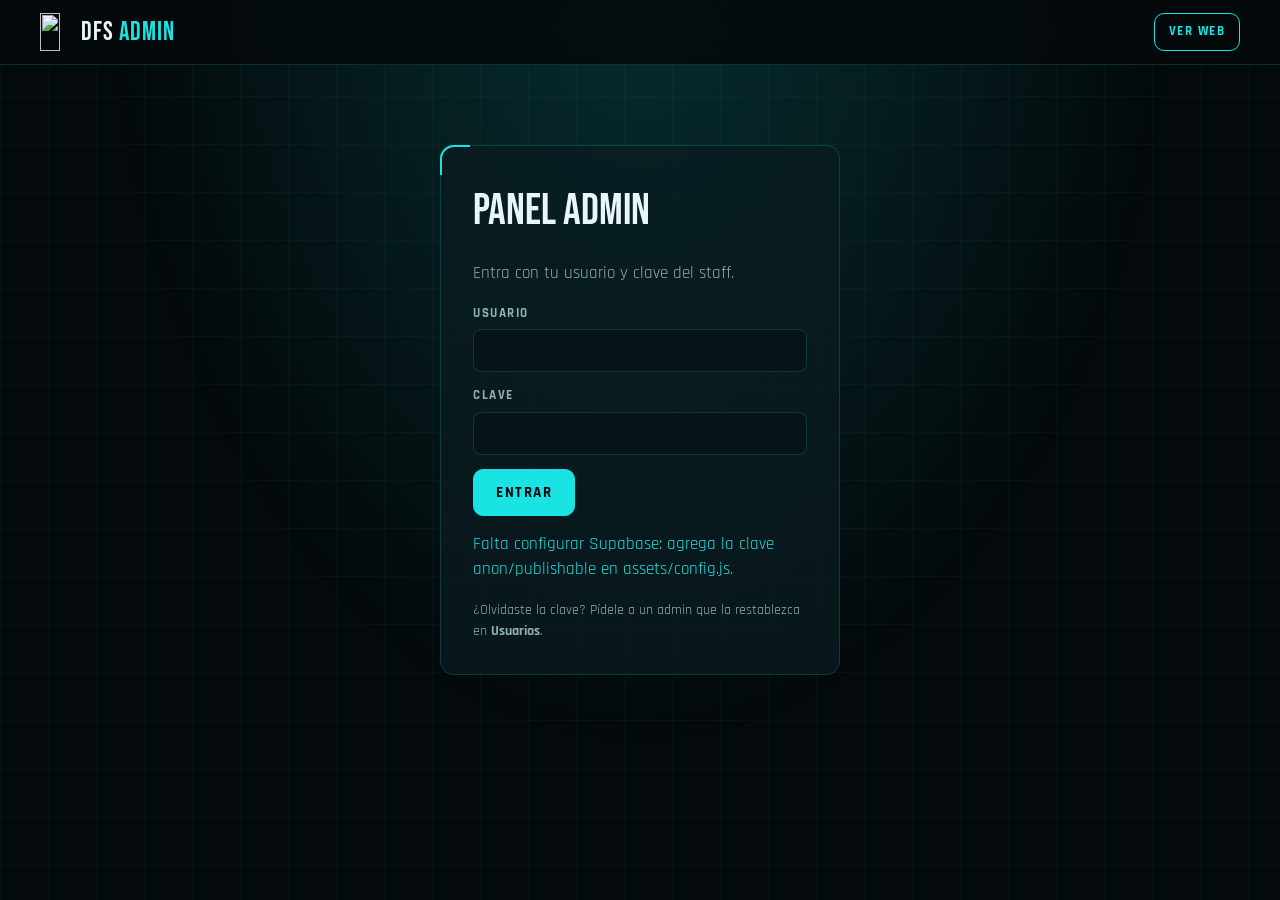
==== admin.html @ e362240e "Reglamento: botón en el menú y en cada grupo - Ventana con reglas oficiales, aclaraciones y prohibid" ====
<!doctype html>
<html lang="es">
<head>
  <meta charset="utf-8">
  <meta name="viewport" content="width=device-width, initial-scale=1">
  <meta name="robots" content="noindex">
  <title>Admin · DFS LEAGUE S2</title>
  <link rel="preconnect" href="https://fonts.googleapis.com">
  <link rel="preconnect" href="https://fonts.gstatic.com" crossorigin>
  <link href="https://fonts.googleapis.com/css2?family=Bebas+Neue&family=Rajdhani:wght@500;600;700&display=swap" rel="stylesheet">
  <link rel="stylesheet" href="assets/styles.css?v=2.3.0">
  <link rel="icon" href="assets/favicon.png">
</head>
<body>
  <header class="topbar">
    <div class="container">
      <a class="brand" href="index.html"><img src="assets/logo.webp" alt="" width="30" height="37"><span>DFS <b>ADMIN</b></span></a>
      <div class="toolbar">
        <span id="who" style="color:var(--muted);font-size:14px"></span>
        <a class="btn ghost sm" href="index.html" target="_blank">Ver web</a>
        <button class="btn ghost sm" id="change-pw" hidden>Cambiar clave</button>
        <button class="btn ghost sm" id="logout" hidden>Salir</button>
      </div>
    </div>
  </header>

  <!-- Login -->
  <div class="container" id="login-view">
    <form class="panel corner login" id="login-form">
      <h1>Panel admin</h1>
      <p class="hint" style="color:var(--muted)">Entra con tu usuario y clave del staff.</p>
      <div class="field"><label for="un">Usuario</label><input id="un" autocomplete="username" autocapitalize="none" spellcheck="false" required></div>
      <div class="field"><label for="pw">Clave</label><input id="pw" type="password" autocomplete="current-password" required></div>
      <button class="btn" type="submit" id="login-btn">Entrar</button>
      <p class="hint" id="pending-msg" hidden style="margin-top:16px;color:var(--teal)"></p>
      <p class="hint" style="margin:16px 0 0;color:var(--muted);font-size:14px">¿Olvidaste la clave? Pídele a un admin que la restablezca en <b>Usuarios</b>.</p>
    </form>
  </div>

  <!-- Editor -->
  <div class="container admin-wrap" id="admin-view" hidden>
    <div class="admin-layout">
      <nav class="panel admin-menu" id="menu">
        <button data-p="general" class="active">Estado y general</button>
        <button data-p="links">Instagram y grupo</button>
        <button data-p="prizes">Premios</button>
        <button data-p="schedule">Cronograma</button>
        <button data-p="results">Resultados</button>
        <button data-p="sponsors">Sponsors</button>
        <button data-p="users" id="menu-users" hidden>Usuarios</button>
      </nav>
      <div>
        <section class="panel corner admin-pane active" id="p-general">
          <h2>Estado del torneo</h2><p class="hint">Se muestra como etiqueta en la portada. Con "Inscripciones abiertas" aparece el botón de inscripción.</p>
          <div class="state-picker" id="state-picker"></div>
          <h2>General</h2><p class="hint">Datos principales del torneo.</p>
          <div class="grid-2" id="general-fields"></div>
          <div class="field"><label>Aviso del cronograma</label><textarea data-bind="tournament.notice" rows="2"></textarea></div>
          <h2 style="margin-top:22px">Reglamento</h2><p class="hint">Se abre desde el menú y desde cada grupo. Una línea por punto. En reglas oficiales usa <code>Título: texto</code>.</p>
          <div class="field"><label>Reglas oficiales</label><textarea data-bind="tournament.rulesText" rows="7"></textarea></div>
          <div class="grid-2">
            <div class="field"><label>Aclaraciones</label><textarea data-bind="tournament.clarificationsText" rows="6"></textarea></div>
            <div class="field"><label>Prohibido</label><textarea data-bind="tournament.prohibitedText" rows="6"></textarea></div>
          </div>
          <div class="field"><label>Nota final del reglamento</label><textarea data-bind="tournament.rulesNote" rows="2"></textarea></div>
          <div class="field"><label>Descripción</label><textarea data-bind="tournament.intro" rows="5"></textarea></div>
          <div class="field">
            <label>Imagen principal (póster)</label>
            <div class="toolbar"><input type="file" accept="image/*" id="hero-file" style="max-width:320px"><img id="hero-prev" alt="" style="height:80px;border-radius:8px;border:1px solid var(--line)"></div>
          </div>
        </section>

        <section class="panel corner admin-pane" id="p-links">
          <h2>Instagram y grupo de información</h2><p class="hint">Deja vacío lo que no quieras mostrar. Usa enlaces completos (https://…).</p>
          <div class="field"><label>Enlace de Instagram</label><input data-bind="links.instagram" placeholder="https://www.instagram.com/dfs.league/"></div>
          <div class="field"><label>Usuario de Instagram</label><input data-bind="links.instagramHandle" placeholder="@dfs.league"></div>
          <div class="field"><label>Enlace del grupo de información</label><input data-bind="links.infoGroup" placeholder="https://chat.whatsapp.com/…"></div>
          <div class="field"><label>Nombre del grupo</label><input data-bind="links.infoGroupLabel" placeholder="Grupo de información (WhatsApp)"></div>
          <div class="field"><label>Discord (opcional)</label><input data-bind="links.discord" placeholder="https://discord.gg/…"></div>
          <div class="field"><label>Formulario de inscripción (opcional)</label><input data-bind="links.registration" placeholder="https://forms.gle/…"></div>
        </section>

        <section class="panel corner admin-pane" id="p-prizes">
          <h2>Premios</h2><p class="hint">Distribución del prize pool.</p>
          <div id="prize-list"></div>
          <button class="btn ghost sm" id="add-prize">+ Agregar puesto</button>
        </section>

        <section class="panel corner admin-pane" id="p-schedule">
          <h2>Cronograma</h2><p class="hint">Hora en <b>México</b> (24 h); la web muestra también Colombia, Rep. Dominicana y Argentina. Solo las fechas <b>activas</b> se ven en la web.</p>
          <div id="sched-list"></div>
        </section>

        <section class="panel corner admin-pane" id="p-results">
          <h2>Resultados</h2><p class="hint"><b>Total = Kills + P.P − Sanciones.</b> En la web se ordena sola y solo aparecen los equipos con nombre. "Clasifican" marca cuántos pasan a la siguiente fase.</p>
          <div class="phase-filter" id="phase-filter"></div>
          <details class="row-card" id="bulk">
            <summary style="cursor:pointer;color:var(--teal);font-weight:700;letter-spacing:1px;text-transform:uppercase">Carga masiva de equipos (plantilla)</summary>
            <p class="hint" style="margin:10px 0">Pega varios grupos de la fase seleccionada. Cada bloque empieza con el nombre del grupo y debajo la lista numerada. Solo se cambian los nombres; los puntos ya cargados se mantienen.</p>
            <textarea id="bulk-text" rows="10" placeholder="GRUPO A&#10;1. OLIS&#10;2. B17 E-SPORT&#10;3. SIX NOVA&#10;...&#10;&#10;GRUPO B&#10;1. ZINNER&#10;2. XPECTER BLUE&#10;..."></textarea>
            <button class="btn sm" type="button" id="bulk-load" style="margin-top:8px">Cargar equipos</button>
          </details>
          <div class="toolbar" style="margin-bottom:16px">
            <button class="btn ghost sm" id="add-table">+ Nuevo grupo</button>
            <button class="btn ghost sm" id="add-general">+ Tabla general de la fase</button>
          </div>
          <div id="results-list"></div>
        </section>

        <section class="panel corner admin-pane" id="p-sponsors">
          <h2>Sponsors</h2><p class="hint">18 espacios. En PC giran en carrusel continuo (≈6 a la vez, se pausa al pasar el mouse); en móvil se ven en cuadrícula. Pon la ruta del archivo (ej. <code>assets/sponsors/olis.png</code>) o súbelo aquí. Logos PNG/WebP con fondo transparente se ven mejor. Los espacios sin nombre ni logo no se muestran.</p>
          <div class="sp-admin" id="sp-list"></div>
        </section>

        <section class="panel corner admin-pane" id="p-users">
          <h2>Usuarios</h2><p class="hint"><b>Editor</b>: edita contenido y resultados. <b>Admin</b>: además gestiona usuarios.</p>
          <form class="row-card" id="new-user">
            <div class="row-head"><b>Nuevo usuario</b></div>
            <div class="inline-grid" style="grid-template-columns:repeat(auto-fit,minmax(160px,1fr));align-items:end">
              <div class="field"><label>Usuario</label><input name="username" required pattern="[a-zA-Z0-9_.\-]{3,30}" autocapitalize="none" placeholder="ej: nico_dfs"></div>
              <div class="field"><label>Nombre</label><input name="display_name" placeholder="Nicolás"></div>
              <div class="field"><label>Clave</label><input name="password" type="text" minlength="6" required autocomplete="off"></div>
              <div class="field"><label>Rol</label><select name="role"><option value="editor">Editor</option><option value="admin">Admin</option></select></div>
            </div>
            <button class="btn sm" type="submit">Crear usuario</button>
          </form>
          <div class="table-wrap"><table class="edit-table" id="users-table"></table></div>
        </section>
      </div>
    </div>
  </div>

  <div class="savebar" id="savebar" hidden>
    <div class="container">
      <span id="save-state" style="color:var(--muted)">Sin cambios</span>
      <div class="toolbar">
        <button class="btn ghost sm" id="discard">Deshacer cambios</button>
        <button class="btn sm" id="save">Guardar cambios</button>
      </div>
    </div>
  </div>

  <script src="https://cdn.jsdelivr.net/npm/@supabase/supabase-js@2.45.4/dist/umd/supabase.min.js"></script>
  <script src="assets/config.js?v=2.3.0"></script>
  <script src="assets/common.js?v=2.3.0"></script>
  <script src="assets/admin.js?v=2.3.0"></script>
</body>
</html>
---- assets/styles.css ----
:root {
  --bg: #04090b;
  --bg-2: #071216;
  --panel: rgba(10, 28, 33, 0.72);
  --panel-solid: #0a1c21;
  --line: rgba(25, 227, 227, 0.18);
  --line-strong: rgba(25, 227, 227, 0.45);
  --teal: #19e3e3;
  --teal-2: #00b7c2;
  --teal-dark: #0a6b73;
  --text: #e9f6f7;
  --muted: #8fb0b4;
  --silver: linear-gradient(180deg, #ffffff 0%, #d9e2e4 45%, #8d9a9d 100%);
  --teal-grad: linear-gradient(180deg, #4ff6f2 0%, #19e3e3 40%, #0a8f99 100%);
  --radius: 14px;
  --font-display: "Bebas Neue", "Oswald", Impact, sans-serif;
  --font-body: "Rajdhani", "Segoe UI", system-ui, sans-serif;
}

* { box-sizing: border-box; }
[hidden] { display: none !important; }
html { scroll-behavior: smooth; }
body {
  margin: 0;
  background: var(--bg);
  color: var(--text);
  font-family: var(--font-body);
  font-size: 17px;
  line-height: 1.5;
  overflow-x: hidden;
}
body::before {
  /* tech grid backdrop */
  content: "";
  position: fixed;
  inset: 0;
  background:
    radial-gradient(ellipse at 50% -10%, rgba(25, 227, 227, 0.18), transparent 60%),
    linear-gradient(rgba(25, 227, 227, 0.04) 1px, transparent 1px) 0 0 / 48px 48px,
    linear-gradient(90deg, rgba(25, 227, 227, 0.04) 1px, transparent 1px) 0 0 / 48px 48px;
  pointer-events: none;
  z-index: -1;
}
a { color: var(--teal); text-decoration: none; }
img { max-width: 100%; display: block; }

.container { width: min(1200px, 100% - 32px); margin-inline: auto; }

/* ---------- Top bar / nav ---------- */
.topbar {
  position: sticky; top: 0; z-index: 50;
  background: rgba(4, 9, 11, 0.85);
  backdrop-filter: blur(10px);
  border-bottom: 1px solid var(--line);
}
.topbar .container { display: flex; align-items: center; justify-content: space-between; height: 64px; gap: 16px; }
.brand { display: flex; align-items: center; gap: 10px; color: var(--text); font-family: var(--font-display); font-size: 26px; letter-spacing: 1px; }
.brand img { width: auto; height: 38px; }
.brand span b { color: var(--teal); font-weight: 400; }
.nav { display: flex; gap: 22px; }
.nav a { color: var(--muted); font-weight: 600; letter-spacing: 1.5px; text-transform: uppercase; font-size: 14px; transition: color .2s; }
.nav a:hover { color: var(--teal); }
.nav-toggle { display: none; background: none; border: 1px solid var(--line-strong); color: var(--teal); border-radius: 8px; width: 42px; height: 38px; font-size: 20px; cursor: pointer; }

@media (max-width: 860px) {
  .nav-toggle { display: block; }
  .nav {
    position: absolute; top: 64px; left: 0; right: 0;
    flex-direction: column; gap: 0;
    background: var(--bg-2); border-bottom: 1px solid var(--line);
    max-height: 0; overflow: hidden; transition: max-height .3s;
  }
  .nav.open { max-height: 420px; }
  .nav a { padding: 14px 16px; border-top: 1px solid var(--line); }
}

/* ---------- Hero ---------- */
.hero { position: relative; padding: 56px 0 40px; overflow: hidden; }
.hero .container { display: grid; grid-template-columns: 1.1fr 0.9fr; gap: 40px; align-items: center; }
.hero-tags { display: flex; justify-content: space-between; font-family: var(--font-display); letter-spacing: 3px; color: var(--muted); font-size: 15px; margin-bottom: 18px; }
.hero-tags b { color: var(--text); font-weight: 400; }
.hero-tags i { font-style: normal; color: var(--teal); margin: 0 6px; }
.kicker { display: inline-flex; align-items: center; gap: 8px; border: 1px solid var(--line-strong); color: var(--teal); padding: 6px 14px; border-radius: 999px; font-weight: 700; letter-spacing: 2px; font-size: 13px; text-transform: uppercase; }
.kicker::before { content: ""; width: 8px; height: 8px; border-radius: 50%; background: var(--teal); box-shadow: 0 0 10px var(--teal); animation: pulse 1.6s infinite; }
@keyframes pulse { 50% { opacity: .3; } }

.title-silver, .title-teal {
  font-family: var(--font-display);
  line-height: .9;
  margin: 0;
  -webkit-background-clip: text; background-clip: text;
  -webkit-text-fill-color: transparent; color: transparent;
}
.title-silver { background-image: var(--silver); filter: drop-shadow(0 4px 0 rgba(0,0,0,.5)); }
.title-teal { background-image: var(--teal-grad); filter: drop-shadow(0 0 22px rgba(25,227,227,.35)); }
.hero h1 { font-size: clamp(64px, 11vw, 140px); margin-top: 18px; }
.hero .prize-label { font-size: clamp(34px, 5vw, 58px); margin-top: 14px; }
.hero .prize { font-size: clamp(72px, 12vw, 150px); }
.hero p.lead { color: var(--muted); font-size: 19px; max-width: 560px; margin: 18px 0 26px; }

.cta-row { display: flex; flex-wrap: wrap; gap: 12px; }
.btn {
  display: inline-flex; align-items: center; justify-content: center; gap: 8px;
  padding: 13px 22px; border-radius: 10px; border: 1px solid var(--teal);
  font-family: var(--font-body); font-weight: 700; font-size: 15px; letter-spacing: 1.5px; text-transform: uppercase;
  cursor: pointer; transition: transform .15s, box-shadow .2s, background .2s;
  color: var(--bg); background: var(--teal);
}
.btn:hover { transform: translateY(-2px); box-shadow: 0 8px 26px rgba(25,227,227,.35); }
.btn.ghost { background: transparent; color: var(--teal); }
.btn.ghost:hover { background: rgba(25,227,227,.1); }
.btn.sm { padding: 8px 14px; font-size: 13px; }
.btn.danger { border-color: #ff5d6c; background: transparent; color: #ff8b96; }
.btn svg { width: 18px; height: 18px; }

.hero-art { position: relative; }
.hero-art img {
  width: 100%; height: auto;
  filter: drop-shadow(0 30px 60px rgba(0,0,0,.7)) drop-shadow(0 0 40px rgba(25,227,227,.18));
}
.hero-art { background: radial-gradient(circle at 50% 55%, rgba(25,227,227,.22), transparent 62%); }
.hero-art::before, .hero-art::after {
  content: "+"; position: absolute; color: var(--teal); font-size: 28px; font-weight: 700;
}
.hero-art::before { top: -18px; left: -18px; }
.hero-art::after { bottom: -18px; right: -14px; }
.side-label {
  position: absolute; right: -6px; top: 50%; transform: translate(50%, -50%) rotate(90deg);
  font-family: var(--font-display); letter-spacing: 4px; color: var(--teal); white-space: nowrap; font-size: 15px; opacity: .8;
}

@media (max-width: 860px) {
  .hero { padding-top: 32px; }
  .hero .container { grid-template-columns: 1fr; }
  .hero-art { order: -1; max-width: 420px; margin: 0 auto; }
  .side-label { display: none; }
}

/* ---------- Stats strip ---------- */
.stats { display: grid; grid-template-columns: repeat(4, 1fr); gap: 1px; background: var(--line); border: 1px solid var(--line); border-radius: var(--radius); overflow: hidden; margin: 10px 0 0; }
.stat { background: var(--panel-solid); padding: 22px 18px; text-align: center; }
.stat b { display: block; font-family: var(--font-display); font-size: 44px; line-height: 1; color: var(--teal); font-weight: 400; }
.stat span { color: var(--muted); text-transform: uppercase; letter-spacing: 2px; font-size: 13px; font-weight: 700; }
@media (max-width: 640px) { .stats { grid-template-columns: repeat(2, 1fr); } .stat b { font-size: 36px; } }

/* ---------- Sections ---------- */
section.block { padding: 72px 0 24px; scroll-margin-top: 64px; }
.section-head { display: flex; align-items: end; justify-content: space-between; gap: 16px; margin-bottom: 28px; flex-wrap: wrap; }
.section-head h2 { font-family: var(--font-display); font-size: clamp(40px, 6vw, 64px); line-height: 1; margin: 0; font-weight: 400; letter-spacing: 1px; }
.section-head h2 em { font-style: normal; color: var(--teal); }
.eyebrow { color: var(--teal); text-transform: uppercase; letter-spacing: 3px; font-weight: 700; font-size: 13px; display: block; margin-bottom: 6px; }

.panel {
  background: var(--panel); border: 1px solid var(--line); border-radius: var(--radius);
  position: relative;
}
.panel.corner::before {
  content: ""; position: absolute; top: -1px; left: -1px; width: 28px; height: 28px;
  border-top: 2px solid var(--teal); border-left: 2px solid var(--teal); border-top-left-radius: var(--radius);
}

/* ---------- Info ---------- */
.info-grid { display: grid; grid-template-columns: 1.3fr 1fr; gap: 20px; }
.info-text { padding: 28px; }
.info-text p { color: var(--muted); font-size: 18px; margin: 0 0 18px; }
.info-text .quote { font-family: var(--font-display); font-size: 30px; color: var(--text); letter-spacing: 1px; line-height: 1.1; }
.info-text .quote b { color: var(--teal); font-weight: 400; }
.chips { display: flex; flex-wrap: wrap; gap: 10px; }
.chip { display: inline-flex; align-items: center; gap: 8px; padding: 8px 14px; border-radius: 8px; background: rgba(25,227,227,.08); border: 1px solid var(--line); font-weight: 700; letter-spacing: 1px; text-transform: uppercase; font-size: 14px; }
.chip svg { width: 16px; height: 16px; color: var(--teal); }

.prizes { padding: 28px; }
.prizes h3 { margin: 0 0 14px; font-family: var(--font-display); font-weight: 400; font-size: 30px; letter-spacing: 1px; }
.prize-row { display: flex; justify-content: space-between; align-items: center; padding: 14px 0; border-bottom: 1px dashed var(--line); }
.prize-row:last-child { border-bottom: 0; }
.prize-row span { font-weight: 700; text-transform: uppercase; letter-spacing: 1.5px; color: var(--muted); }
.prize-row:first-child span { color: var(--text); }
.prize-row b { font-family: var(--font-display); font-weight: 400; font-size: 34px; color: var(--teal); line-height: 1; }
.prize-total { margin-top: 10px; padding: 16px; border-radius: 10px; background: linear-gradient(90deg, rgba(25,227,227,.18), rgba(25,227,227,.02)); display: flex; justify-content: space-between; align-items: center; }
.prize-total b { font-family: var(--font-display); font-size: 40px; font-weight: 400; }
@media (max-width: 860px) { .info-grid { grid-template-columns: 1fr; } }

/* ---------- Schedule ---------- */
.timeline { display: grid; gap: 12px; }
.match {
  display: grid; grid-template-columns: 110px 1fr auto; gap: 18px; align-items: center;
  padding: 16px 20px;
}
.match .date { text-align: center; border-right: 1px solid var(--line); padding-right: 18px; }
.match .date b { display: block; font-family: var(--font-display); font-size: 42px; line-height: .9; color: var(--teal); font-weight: 400; }
.match .date span { text-transform: uppercase; letter-spacing: 2px; font-size: 13px; color: var(--muted); font-weight: 700; }
.match h4 { margin: 0; font-size: 21px; letter-spacing: .5px; }
.match p { margin: 2px 0 0; color: var(--muted); }
.status { padding: 6px 12px; border-radius: 999px; font-size: 12px; font-weight: 700; letter-spacing: 1.5px; text-transform: uppercase; border: 1px solid var(--line-strong); color: var(--teal); white-space: nowrap; }
.status.envivo { background: #ff2e4d; border-color: #ff2e4d; color: #fff; animation: pulse 1.4s infinite; }
.status.finalizado { color: var(--muted); border-color: rgba(143,176,180,.3); }
.match.done { opacity: .6; }
@media (max-width: 560px) {
  .match { grid-template-columns: 76px 1fr; padding: 14px; gap: 12px; }
  .match .date { padding-right: 12px; }
  .match .date b { font-size: 34px; }
  .match .status { grid-column: 2; justify-self: start; }
}

/* ---------- Results ---------- */
.tabs { display: flex; gap: 8px; overflow-x: auto; padding-bottom: 6px; margin-bottom: 16px; scrollbar-width: thin; }
.tab { flex: none; background: transparent; border: 1px solid var(--line); color: var(--muted); padding: 8px 16px; border-radius: 8px; font-family: var(--font-body); font-weight: 700; letter-spacing: 1px; cursor: pointer; text-transform: uppercase; font-size: 14px; }
.tab.active { background: var(--teal); color: var(--bg); border-color: var(--teal); }
.table-wrap { overflow-x: auto; }
table.standings { width: 100%; border-collapse: collapse; min-width: 520px; }
.standings th { text-align: left; font-size: 12px; text-transform: uppercase; letter-spacing: 2px; color: var(--muted); padding: 14px 16px; border-bottom: 1px solid var(--line); }
.standings td { padding: 13px 16px; border-bottom: 1px solid rgba(25,227,227,.08); font-weight: 600; }
.standings th.num, .standings td.num { text-align: center; }
.standings td.total { font-family: var(--font-display); font-size: 24px; color: var(--teal); font-weight: 400; }
.standings tr:nth-child(-n+3) td.pos { color: var(--bg); }
.pos-badge { display: inline-grid; place-items: center; width: 30px; height: 30px; border-radius: 8px; background: rgba(25,227,227,.08); font-family: var(--font-display); font-size: 18px; }
.standings tr:nth-child(1) .pos-badge { background: var(--teal); color: var(--bg); }
.standings tr:nth-child(2) .pos-badge { background: #cfdadc; color: var(--bg); }
.standings tr:nth-child(3) .pos-badge { background: #0a8f99; color: #fff; }
.results-meta { display: flex; justify-content: space-between; flex-wrap: wrap; gap: 8px; padding: 14px 16px; color: var(--muted); font-size: 14px; }
.empty { padding: 40px 20px; text-align: center; color: var(--muted); }

/* ---------- Community ---------- */
.community { display: grid; grid-template-columns: repeat(auto-fit, minmax(260px, 1fr)); gap: 16px; }
.social-card { display: flex; gap: 16px; align-items: center; padding: 22px; color: var(--text); transition: border-color .2s, transform .2s; }
.social-card:hover { border-color: var(--teal); transform: translateY(-3px); }
.social-card .ico { flex: none; width: 54px; height: 54px; border-radius: 14px; display: grid; place-items: center; background: rgba(25,227,227,.1); color: var(--teal); }
.social-card .ico svg { width: 28px; height: 28px; }
.social-card b { display: block; font-size: 20px; }
.social-card span { color: var(--muted); font-size: 15px; }
.social-card.disabled { opacity: .5; pointer-events: none; }

/* ---------- Sponsors carousel ---------- */
.sponsors {
  overflow: hidden; padding: 28px 0; container-type: inline-size;
  -webkit-mask-image: linear-gradient(90deg, transparent, #000 8%, #000 92%, transparent);
  mask-image: linear-gradient(90deg, transparent, #000 8%, #000 92%, transparent);
}
.sp-track {
  --sp-gap: 22px;
  display: flex; gap: var(--sp-gap); width: max-content; padding-left: var(--sp-gap);
  animation: sp-scroll var(--sp-duration, 50s) linear infinite;
}
.sponsors:hover .sp-track, .sp-track:focus-within { animation-play-state: paused; }
/* padding-left = gap, so the first copy plus its gaps is exactly half the track */
@keyframes sp-scroll { to { transform: translateX(-50%); } }
.sp-item {
  /* about 6 logos visible at a time */
  flex: none; width: clamp(110px, calc((100cqw - 6 * 22px) / 6), 170px);
  aspect-ratio: 1 / 1; border-radius: 50%; display: grid; place-items: center;
  background: radial-gradient(circle at 50% 35%, #12313a, #071216 70%);
  border: 1px solid var(--line); padding: 22px; transition: border-color .25s, transform .25s, box-shadow .25s;
  color: var(--muted); text-align: center; font-weight: 700; letter-spacing: 1px; font-size: 13px; text-transform: uppercase; overflow: hidden;
}
.sp-item:hover { border-color: var(--teal); transform: scale(1.07); box-shadow: 0 0 26px rgba(25,227,227,.25); }
.sp-item img { width: 100%; height: 100%; object-fit: contain; user-select: none; filter: drop-shadow(0 2px 6px rgba(0,0,0,.5)); }
.sp-track.static { animation: none; margin: 0 auto; }
.sp-track.static .dup { display: none; }

/* mobile: static grid with every sponsor */
@media (max-width: 768px) {
  .sponsors { -webkit-mask-image: none; mask-image: none; padding: 18px 16px; }
  .sp-track { display: grid; grid-template-columns: repeat(3, 1fr); gap: 14px; width: auto; padding: 0; animation: none; }
  .sp-item { width: auto; padding: 14px; }
  .sp-item.dup { display: none; }
}

/* ---------- Footer ---------- */
footer { margin-top: 72px; border-top: 1px solid var(--line); padding: 28px 0 40px; color: var(--muted); }
footer .container { display: flex; justify-content: space-between; align-items: center; flex-wrap: wrap; gap: 14px; }
.hashtags { font-family: var(--font-display); letter-spacing: 2px; font-size: 20px; color: var(--text); }
.hashtags b { color: var(--teal); font-weight: 400; }

.reveal { opacity: 0; transform: translateY(18px); transition: opacity .6s, transform .6s; }
.reveal.in { opacity: 1; transform: none; }
@media (prefers-reduced-motion: reduce) {
  .reveal { opacity: 1; transform: none; }
  .sp-track { animation: none; flex-wrap: wrap; justify-content: center; width: auto; }
  .sp-item.dup { display: none; }
  * { animation: none !important; }
}

/* ---------- Admin ---------- */
.admin-wrap { padding: 32px 0 80px; }
.login { max-width: 400px; margin: 80px auto; padding: 32px; }
.login h1 { font-family: var(--font-display); font-weight: 400; font-size: 44px; margin: 0 0 6px; }
.field { display: grid; gap: 6px; margin-bottom: 14px; }
.field label { font-size: 13px; text-transform: uppercase; letter-spacing: 1.5px; color: var(--muted); font-weight: 700; }
input, select, textarea {
  width: 100%; background: #061317; color: var(--text); border: 1px solid var(--line);
  border-radius: 8px; padding: 10px 12px; font-family: var(--font-body); font-size: 16px;
}
input:focus, select:focus, textarea:focus { outline: none; border-color: var(--teal); box-shadow: 0 0 0 3px rgba(25,227,227,.15); }
textarea { min-height: 100px; resize: vertical; }
.admin-layout { display: grid; grid-template-columns: 220px 1fr; gap: 24px; align-items: start; }
.admin-menu { position: sticky; top: 84px; display: grid; gap: 6px; padding: 12px; }
.admin-menu button { text-align: left; background: none; border: 0; color: var(--muted); padding: 10px 12px; border-radius: 8px; font-family: var(--font-body); font-weight: 700; font-size: 15px; letter-spacing: 1px; text-transform: uppercase; cursor: pointer; }
.admin-menu button.active, .admin-menu button:hover { background: rgba(25,227,227,.1); color: var(--teal); }
.admin-pane { display: none; padding: 24px; }
.admin-pane.active { display: block; }
.admin-pane h2 { font-family: var(--font-display); font-weight: 400; font-size: 38px; margin: 0 0 4px; }
.admin-pane .hint { color: var(--muted); margin: 0 0 20px; font-size: 15px; }
.grid-2 { display: grid; grid-template-columns: 1fr 1fr; gap: 0 16px; }
.row-card { border: 1px solid var(--line); border-radius: 10px; padding: 14px; margin-bottom: 12px; background: rgba(0,0,0,.2); }
.row-card .row-head { display: flex; justify-content: space-between; align-items: center; gap: 10px; margin-bottom: 10px; }
.row-card .row-head b { color: var(--teal); letter-spacing: 1px; }
.inline-grid { display: grid; gap: 10px; }
.sched-grid { grid-template-columns: 150px 110px 1fr 1fr 150px; }
.edit-table { width: 100%; border-collapse: collapse; }
.edit-table th { font-size: 12px; text-transform: uppercase; letter-spacing: 1.5px; color: var(--muted); text-align: left; padding: 6px; }
.edit-table td { padding: 4px; }
.edit-table input[type=number] { width: 90px; }
.edit-table td.total { font-family: var(--font-display); font-size: 22px; color: var(--teal); text-align: center; }
.x { background: none; border: 1px solid rgba(255,93,108,.4); color: #ff8b96; border-radius: 6px; width: 32px; height: 32px; cursor: pointer; font-size: 16px; }
.sp-admin { display: grid; grid-template-columns: repeat(auto-fill, minmax(250px, 1fr)); gap: 12px; }
.sp-admin .row-card { margin: 0; }
.sp-preview { width: 64px; height: 64px; border-radius: 50%; border: 1px solid var(--line); background: #071216; display: grid; place-items: center; overflow: hidden; flex: none; font-size: 11px; color: var(--muted); }
.sp-preview img { width: 80%; height: 80%; object-fit: contain; }
.toolbar { display: flex; flex-wrap: wrap; gap: 10px; align-items: center; }
.savebar {
  position: sticky; bottom: 0; z-index: 40; margin-top: 24px;
  background: rgba(4,9,11,.94); backdrop-filter: blur(8px); border-top: 1px solid var(--line-strong);
  padding: 14px 0;
}
.savebar .container { display: flex; gap: 10px; flex-wrap: wrap; align-items: center; justify-content: space-between; }
.toast { position: fixed; left: 50%; bottom: 90px; transform: translateX(-50%); background: var(--panel-solid); border: 1px solid var(--teal); padding: 12px 18px; border-radius: 10px; z-index: 99; box-shadow: 0 10px 30px rgba(0,0,0,.5); max-width: calc(100% - 32px); }
.toast.err { border-color: #ff5d6c; }
details.help { margin-top: 18px; color: var(--muted); font-size: 15px; }
details.help summary { cursor: pointer; color: var(--teal); font-weight: 700; }
code { background: rgba(25,227,227,.1); padding: 1px 6px; border-radius: 4px; color: var(--teal); }
@media (max-width: 900px) {
  .admin-layout { grid-template-columns: 1fr; }
  .admin-menu { position: static; display: flex; overflow-x: auto; }
  .admin-menu button { flex: none; }
  .grid-2 { grid-template-columns: 1fr; }
  .sched-grid { grid-template-columns: 1fr 1fr; }
  .sched-grid > :nth-child(3), .sched-grid > :nth-child(4) { grid-column: span 2; }
}

/* ---------- Tournament state ---------- */
.kicker.state-en_juego { color: #fff; border-color: #ff2e4d; background: rgba(255,46,77,.18); }
.kicker.state-en_juego::before { background: #ff2e4d; box-shadow: 0 0 10px #ff2e4d; }
.kicker.state-cerrado, .kicker.state-finalizado { color: var(--muted); border-color: rgba(143,176,180,.35); }
.kicker.state-cerrado::before, .kicker.state-finalizado::before { background: var(--muted); box-shadow: none; animation: none; }

/* ---------- Schedule phases ---------- */
.phase-head { display: flex; align-items: baseline; gap: 14px; margin: 4px 0 14px; flex-wrap: wrap; }
.phase-head h3 { margin: 0; font-family: var(--font-display); font-weight: 400; font-size: 34px; letter-spacing: 1px; }
.phase-head span { color: var(--teal); font-family: var(--font-display); font-size: 26px; letter-spacing: 1px; }
.match h4 small { color: var(--muted); font-weight: 600; font-size: 15px; text-transform: capitalize; }
.times { display: flex; flex-wrap: wrap; gap: 6px 14px; margin-top: 6px; }
.times span { display: inline-flex; align-items: center; gap: 6px; font-weight: 700; color: var(--text); font-size: 15px; white-space: nowrap; }
.times img { width: 20px; height: 15px; border-radius: 2px; display: inline-block; }
.notice { margin: 18px 0 0; padding: 14px 18px; border-left: 3px solid var(--teal); background: rgba(25,227,227,.06); border-radius: 0 10px 10px 0; font-weight: 600; text-transform: uppercase; letter-spacing: .5px; font-size: 15px; }
.phase-tabs { margin-bottom: 10px; }
.phase-tabs .tab { font-size: 15px; padding: 10px 18px; }
.phase-tabs .tab.active { background: transparent; color: var(--teal); border-color: var(--teal); box-shadow: inset 0 -3px 0 var(--teal); }

/* ---------- Standings extras ---------- */
.standings tr.qualified td:first-child { box-shadow: inset 3px 0 0 var(--teal); }
.standings tr.cutline td { border-bottom: 2px dashed var(--teal); }
.q-tag { display: inline-block; margin-left: 6px; padding: 2px 8px; border-radius: 999px; font-size: 11px; letter-spacing: 1px; text-transform: uppercase; background: rgba(25,227,227,.15); color: var(--teal); vertical-align: middle; }
.standings td.pen { color: #ff8b96; }
.standings td.muted { color: var(--muted); }
@media (max-width: 560px) {
  .times { gap: 4px 10px; }
  .times span { font-size: 14px; }
  .q-tag { display: none; }
}

/* ---------- Admin extras ---------- */
.switch { display: inline-flex; align-items: center; gap: 8px; cursor: pointer; font-weight: 700; font-size: 13px; letter-spacing: 1px; text-transform: uppercase; color: var(--muted); }
.switch input { width: 40px; height: 22px; appearance: none; -webkit-appearance: none; background: #1a2c31; border-radius: 999px; position: relative; padding: 0; border: 1px solid var(--line); cursor: pointer; flex: none; }
.switch input::after { content: ""; position: absolute; top: 2px; left: 2px; width: 16px; height: 16px; border-radius: 50%; background: var(--muted); transition: left .2s, background .2s; }
.switch input:checked { background: rgba(25,227,227,.3); border-color: var(--teal); }
.switch input:checked::after { left: 20px; background: var(--teal); }
.switch input:checked + span { color: var(--teal); }
.sched-row { display: grid; grid-template-columns: 90px 1fr 160px 120px 140px 70px 32px; gap: 8px; align-items: center; padding: 8px 0; border-bottom: 1px solid rgba(25,227,227,.08); }
.sched-row.head { font-size: 12px; text-transform: uppercase; letter-spacing: 1.5px; color: var(--muted); font-weight: 700; border-bottom: 1px solid var(--line); }
.sched-row.off input:not([type=checkbox]), .sched-row.off select { opacity: .55; }
.state-picker { display: grid; grid-template-columns: repeat(4, 1fr); gap: 8px; margin-bottom: 18px; }
.state-picker label { border: 1px solid var(--line); border-radius: 10px; padding: 12px; text-align: center; cursor: pointer; font-weight: 700; letter-spacing: 1px; text-transform: uppercase; font-size: 14px; color: var(--muted); }
.state-picker input { display: none; }
.state-picker label:has(input:checked) { border-color: var(--teal); color: var(--teal); background: rgba(25,227,227,.1); }
.state-picker label.live:has(input:checked) { border-color: #ff2e4d; color: #fff; background: rgba(255,46,77,.2); }
.phase-filter { display: flex; gap: 8px; flex-wrap: wrap; margin-bottom: 16px; }
.edit-table tr.qualified td:first-child input { border-left: 3px solid var(--teal); }
.edit-table tr.qualified td:first-child:not(:has(input)) { color: var(--teal); }
.rooms-field { display: inline-flex; align-items: center; gap: 6px; color: var(--muted); font-weight: 700; font-size: 13px; letter-spacing: 1px; text-transform: uppercase; }
.rooms-field input { width: 64px; padding: 6px 8px; }
@media (max-width: 900px) {
  .sched-row { grid-template-columns: 1fr 1fr; padding: 12px 0; }
  .sched-row.head { display: none; }
  .state-picker { grid-template-columns: 1fr 1fr; }
}

.roster-count { font-family: var(--font-display); font-size: 20px; color: #ffb547; text-align: center; }
.roster-count.full { color: var(--teal); }

/* ---------- Team rosters (cronograma + resultados pendientes) ---------- */
.sched-tools { display: flex; flex-wrap: wrap; gap: 12px; align-items: center; justify-content: space-between; margin-bottom: 16px; }
.team-search { position: relative; flex: 1 1 260px; max-width: 360px; }
.team-search input { padding-left: 38px; }
.team-search svg { position: absolute; left: 12px; top: 50%; transform: translateY(-50%); width: 18px; height: 18px; color: var(--muted); }
.match .roster-btn { background: none; border: 0; color: var(--teal); font-family: var(--font-body); font-weight: 700; letter-spacing: 1px; text-transform: uppercase; font-size: 13px; cursor: pointer; padding: 8px 0 0; display: inline-flex; gap: 6px; align-items: center; }
.match .roster-btn::after { content: "▾"; transition: transform .2s; }
.match.open .roster-btn::after { transform: rotate(180deg); }
.match .roster-wrap { grid-column: 1 / -1; display: none; }
.match.open .roster-wrap { display: block; }
.roster { list-style: none; margin: 4px 0 0; padding: 0; display: grid; grid-template-columns: repeat(4, 1fr); gap: 8px; counter-reset: team; }
.roster li {
  counter-increment: team; display: flex; align-items: center; gap: 10px; min-width: 0;
  padding: 10px 12px; border-radius: 10px; background: rgba(25,227,227,.05); border: 1px solid var(--line);
  font-weight: 700; letter-spacing: .5px; text-transform: uppercase; font-size: 14px;
}
.roster li::before {
  content: counter(team, decimal-leading-zero); flex: none; font-family: var(--font-display); font-size: 18px; color: var(--teal);
  width: 28px; text-align: center;
}
.roster li span { overflow: hidden; text-overflow: ellipsis; white-space: nowrap; }
.roster li.hit { border-color: var(--teal); background: rgba(25,227,227,.18); box-shadow: 0 0 18px rgba(25,227,227,.2); }
.roster.empty-roster { display: block; color: var(--muted); font-size: 15px; }
.match .phase-tag { display: inline-block; font-size: 12px; letter-spacing: 1.5px; text-transform: uppercase; color: var(--teal); font-weight: 700; margin-bottom: 2px; }
.pending-head { display: flex; justify-content: space-between; flex-wrap: wrap; gap: 8px; align-items: center; padding: 16px 18px 6px; }
.pending-head b { font-family: var(--font-display); font-weight: 400; font-size: 26px; letter-spacing: 1px; }
.pending-head span { color: #ffb547; font-weight: 700; letter-spacing: 1.5px; text-transform: uppercase; font-size: 13px; }
#results .roster { padding: 10px 18px 18px; }
@media (max-width: 1000px) { .roster { grid-template-columns: repeat(3, 1fr); } }
@media (max-width: 640px) {
  .roster { grid-template-columns: repeat(2, 1fr); gap: 6px; }
  .roster li { padding: 8px 10px; font-size: 13px; gap: 6px; }
  .roster li::before { width: 22px; font-size: 16px; }
}

/* =====================================================================
   Animaciones y efectos (activados por assets/fx.js con la clase .fx)
   ===================================================================== */
@keyframes rise { from { opacity: 0; transform: translateY(16px) scale(.98); } }
@keyframes float { 50% { translate: 0 -10px; } }
@keyframes shine-text { 0%, 55% { background-position: 160% 0, 0 0; } 100% { background-position: -60% 0, 0 0; } }
@keyframes sweep { to { transform: translateX(260%) skewX(-20deg); } }
@keyframes glow-pulse { 50% { box-shadow: 0 0 0 6px rgba(25,227,227,0), 0 0 24px rgba(25,227,227,.35); } }

.scroll-progress {
  position: fixed; top: 0; left: 0; right: 0; height: 3px; z-index: 60;
  background: linear-gradient(90deg, var(--teal-dark), var(--teal), #8ffcf8);
  box-shadow: 0 0 12px var(--teal); transform-origin: 0 50%; transform: scaleX(0); pointer-events: none;
}

/* Cascading entrance for lists ("backwards" so hover transforms still work after the entrance) */
.fx .stagger > * { animation: rise .55s cubic-bezier(.2,.75,.25,1) backwards; animation-delay: calc(min(var(--i, 0), 14) * 45ms); }
.fx section.block:not(.seen) .stagger > * { animation-play-state: paused; }
@media (min-width: 769px) { .fx .sp-track.stagger > * { animation: none; } }
.fx #schedule > .phase-head, .fx #results > * { animation: rise .45s ease backwards; }

/* Hero: floating poster + 3D tilt (tilt only on desktop via fx.js) */
.fx .hero-art { perspective: 900px; }
.fx .hero-art img {
  animation: float 6s ease-in-out infinite;
  transform: rotateX(var(--rx, 0deg)) rotateY(var(--ry, 0deg));
  transition: transform .25s ease-out;
}
/* Shine sweeping across "400 USD" */
.fx .title-teal {
  background-image: linear-gradient(110deg, transparent 42%, rgba(255,255,255,.85) 50%, transparent 58%), var(--teal-grad);
  background-size: 260% 100%, 100% 100%;
  background-repeat: no-repeat;
  animation: shine-text 5s ease-in-out infinite;
}
.fx .kicker { animation: rise .6s ease backwards; }

/* Buttons: light sweep on hover / tap */
.btn { position: relative; overflow: hidden; isolation: isolate; }
.btn::after {
  content: ""; position: absolute; top: -10%; bottom: -10%; left: -60%; width: 40%; z-index: -1;
  background: linear-gradient(90deg, transparent, rgba(255,255,255,.45), transparent);
  transform: translateX(0) skewX(-20deg); pointer-events: none; opacity: 0;
}
.btn:hover::after, .btn:active::after { opacity: 1; animation: sweep .7s ease; }
.btn.ghost::after { background: linear-gradient(90deg, transparent, rgba(25,227,227,.35), transparent); }

/* Tap feedback on touch screens */
.btn:active, .tab:active, .social-card:active, .match:active, .sp-item:active, .roster li:active { transform: scale(.97); }
.tab { transition: background .2s, color .2s, border-color .2s, transform .15s; }
.match, .social-card, .stat, .prize-row, .chip, .roster li { transition: transform .25s ease, border-color .25s, background .25s, box-shadow .25s; }

/* Live state badges breathe on every device */
.fx .status.envivo, .fx .kicker.state-en_juego { animation: glow-pulse 1.8s ease-in-out infinite; }
.fx .standings tr.qualified .q-tag { animation: glow-pulse 2.4s ease-in-out infinite; }

/* Desktop hover effects */
@media (hover: hover) and (pointer: fine) {
  /* underline that grows under nav links */
  .nav a { position: relative; }
  .nav a::after {
    content: ""; position: absolute; left: 0; right: 0; bottom: -6px; height: 2px; background: var(--teal);
    transform: scaleX(0); transform-origin: right; transition: transform .3s ease; box-shadow: 0 0 8px var(--teal);
  }
  .nav a:hover::after { transform: scaleX(1); transform-origin: left; }

  /* spotlight that follows the cursor (position set by fx.js) */
  .panel:not(.sponsors), .stat, .roster li { position: relative; }
  .panel:not(.sponsors)::after, .stat::after, .roster li::after {
    content: ""; position: absolute; inset: 0; border-radius: inherit; pointer-events: none; opacity: 0; transition: opacity .3s;
    background: radial-gradient(260px circle at var(--mx, 50%) var(--my, 50%), rgba(25,227,227,.13), transparent 70%);
  }
  .panel:not(.sponsors):hover::after, .stat:hover::after, .roster li:hover::after { opacity: 1; }

  .match:hover { border-color: var(--line-strong); transform: translateX(4px); box-shadow: -4px 0 0 var(--teal), 0 10px 30px rgba(0,0,0,.35); }
  .match:hover .date b { text-shadow: 0 0 18px rgba(25,227,227,.7); }
  .social-card:hover .ico { background: var(--teal); color: var(--bg); transform: rotate(-8deg) scale(1.08); }
  .social-card .ico { transition: background .25s, color .25s, transform .3s; }

  .stat:hover { background: #0d262c; }
  .stat b { transition: transform .3s, text-shadow .3s; }
  .stat:hover b { transform: scale(1.12); text-shadow: 0 0 22px rgba(25,227,227,.6); }

  .prize-row:hover { transform: translateX(6px); }
  .prize-row:hover b { text-shadow: 0 0 16px rgba(25,227,227,.7); }
  .chip:hover { border-color: var(--teal); transform: translateY(-2px); background: rgba(25,227,227,.14); }

  .standings tbody tr { transition: background .2s; }
  .standings tbody tr:hover td { background: rgba(25,227,227,.06); }
  .standings .pos-badge { transition: transform .25s; }
  .standings tbody tr:hover .pos-badge { transform: rotate(-8deg) scale(1.15); }

  .roster li:hover { transform: translateY(-3px); border-color: var(--teal); box-shadow: 0 8px 20px rgba(0,0,0,.3); }
  .tab:not(.active):hover { color: var(--teal); border-color: var(--line-strong); transform: translateY(-1px); }
  .brand img { transition: transform .4s cubic-bezier(.3,1.6,.5,1), filter .3s; }
  .brand:hover img { transform: rotate(-10deg) scale(1.1); filter: drop-shadow(0 0 8px var(--teal)); }
}

/* Mobile: a bit more life without hover */
@media (max-width: 768px) {
  .fx .sp-track.stagger > * { animation-duration: .5s; }
  .fx .section-head h2 em { display: inline-block; animation: rise .7s ease backwards .15s; }
}

@media (prefers-reduced-motion: reduce) {
  .scroll-progress { display: none; }
  .btn::after { display: none; }
}

/* ---------- Reglamento ---------- */
.nav a.nav-rules { color: var(--teal); }
.match-actions { display: flex; flex-wrap: wrap; gap: 4px 18px; align-items: center; }
.rules-btn {
  background: none; border: 0; padding: 8px 0 0; cursor: pointer; color: var(--muted);
  font-family: var(--font-body); font-weight: 700; letter-spacing: 1px; text-transform: uppercase; font-size: 13px;
  display: inline-flex; align-items: center; gap: 6px; transition: color .2s;
}
.rules-btn::before { content: "§"; color: var(--teal); font-size: 15px; }
.rules-btn:hover { color: var(--teal); }
.pending-head .rules-btn { padding: 0; margin-left: auto; }
body.modal-open { overflow: hidden; }

.rules-dialog {
  padding: 0; border: 0; background: transparent; color: var(--text);
  width: min(860px, 100% - 32px); max-width: none; max-height: min(88vh, 900px); margin: auto;
}
.rules-dialog::backdrop { background: rgba(2, 6, 8, .78); backdrop-filter: blur(6px); }
.rules-sheet {
  display: flex; flex-direction: column; max-height: min(88vh, 900px);
  background: linear-gradient(180deg, #0b2228, #061217 40%); border: 1px solid var(--line-strong); border-radius: 18px;
  box-shadow: 0 30px 90px rgba(0,0,0,.7), 0 0 60px rgba(25,227,227,.12); overflow: hidden;
}
.rules-dialog[open] .rules-sheet { animation: rules-in .35s cubic-bezier(.2,.8,.25,1); }
@keyframes rules-in { from { opacity: 0; transform: translateY(24px) scale(.97); } }
.rules-head { display: flex; justify-content: space-between; align-items: center; gap: 12px; padding: 22px 26px 14px; border-bottom: 1px solid var(--line); }
.rules-head h2 {
  margin: 0; font-family: var(--font-display); font-weight: 400; font-size: clamp(40px, 7vw, 64px); line-height: .9;
  background: var(--teal-grad); -webkit-background-clip: text; background-clip: text; color: transparent;
}
.rules-close { flex: none; width: 42px; height: 42px; border-radius: 10px; border: 1px solid var(--line-strong); background: transparent; color: var(--teal); font-size: 18px; cursor: pointer; transition: background .2s, transform .2s; }
.rules-close:hover { background: rgba(25,227,227,.12); transform: rotate(90deg); }
.rules-body { overflow-y: auto; padding: 20px 26px 8px; overscroll-behavior: contain; }
.rules-block h3 {
  margin: 0 0 12px; font-family: var(--font-display); font-weight: 400; font-size: 30px; letter-spacing: 1px;
  display: inline-block; padding-bottom: 4px; border-bottom: 3px solid var(--teal);
}
.rules-list { list-style: none; margin: 0 0 22px; padding: 0; display: grid; gap: 10px; counter-reset: rule; }
.rules-list li {
  counter-increment: rule; position: relative; padding: 14px 16px 14px 58px; border-radius: 12px;
  background: rgba(25,227,227,.05); border: 1px solid var(--line);
}
.rules-list li::before {
  content: counter(rule, decimal-leading-zero); position: absolute; left: 14px; top: 12px;
  font-family: var(--font-display); font-size: 28px; color: var(--teal); line-height: 1;
}
.rules-list b { display: block; color: var(--teal); text-transform: uppercase; letter-spacing: 1px; font-size: 15px; }
.rules-list p { margin: 2px 0 0; color: var(--text); font-size: 16px; }
.rules-cols { display: grid; grid-template-columns: 1fr 1fr; gap: 22px; }
.rules-checks { list-style: none; margin: 0 0 18px; padding: 0; display: grid; gap: 8px; }
.rules-checks li { display: flex; gap: 10px; align-items: flex-start; font-weight: 700; text-transform: uppercase; letter-spacing: .5px; font-size: 15px; }
.rules-checks svg { flex: none; width: 22px; height: 22px; padding: 3px; border-radius: 6px; margin-top: 1px; }
.rules-checks.ok svg { color: var(--bg); background: var(--teal); }
.rules-checks.no svg { color: #fff; background: #ff2e4d; }
.rules-checks.no li { color: #ffc2c9; }
.rules-note { margin: 4px 0 16px; }
.rules-foot { display: flex; justify-content: flex-end; gap: 10px; flex-wrap: wrap; padding: 14px 26px; border-top: 1px solid var(--line); }
.fx .rules-dialog[open] .rules-list li, .fx .rules-dialog[open] .rules-checks li { animation: rise .45s ease backwards; }
.fx .rules-dialog[open] .rules-list li:nth-child(2) { animation-delay: .05s; }
.fx .rules-dialog[open] .rules-list li:nth-child(3) { animation-delay: .1s; }
.fx .rules-dialog[open] .rules-list li:nth-child(4) { animation-delay: .15s; }
.fx .rules-dialog[open] .rules-list li:nth-child(5) { animation-delay: .2s; }
.fx .rules-dialog[open] .rules-list li:nth-child(n+6) { animation-delay: .25s; }
.fx .rules-dialog[open] .rules-checks li { animation-delay: .25s; }

/* mobile: bottom sheet */
@media (max-width: 640px) {
  .rules-dialog { width: 100%; max-height: 92vh; margin: auto 0 0; }
  .rules-sheet { max-height: 92vh; border-radius: 18px 18px 0 0; border-bottom: 0; }
  .rules-dialog[open] .rules-sheet { animation: sheet-up .35s cubic-bezier(.2,.8,.25,1); }
  @keyframes sheet-up { from { transform: translateY(100%); } }
  .rules-head, .rules-body, .rules-foot { padding-left: 16px; padding-right: 16px; }
  .rules-cols { grid-template-columns: 1fr; gap: 6px; }
  .rules-list li { padding: 12px 12px 12px 48px; }
  .rules-list li::before { left: 10px; font-size: 24px; }
  .rules-foot .btn { flex: 1; }
}
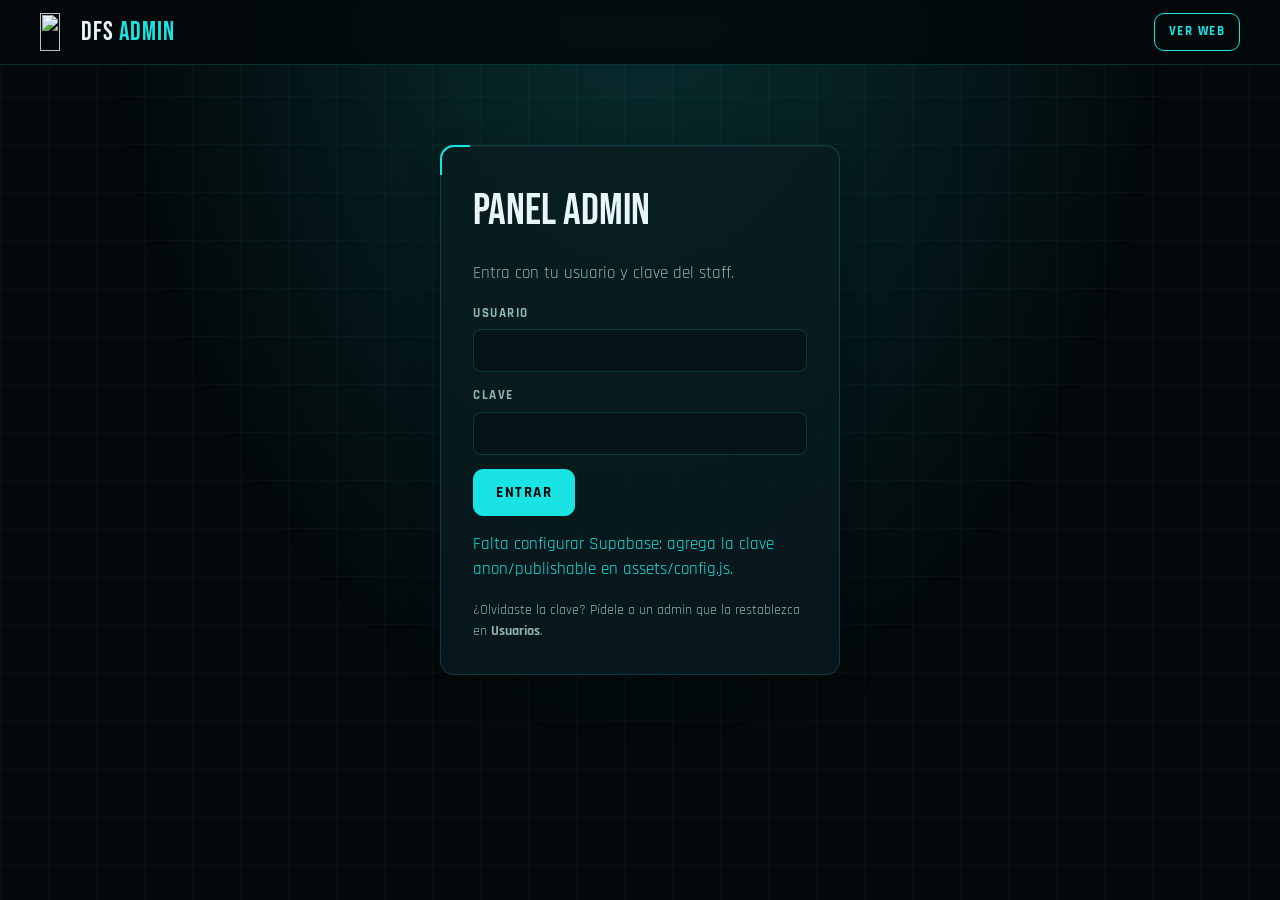
==== commit 22793c54: "Pulido visual: curvas de animación, hover solo en escritorio y ajustes para móvil Co-Authored-By: Cl" ====
--- a/admin.html
+++ b/admin.html
@@ -4,11 +4,12 @@
   <meta charset="utf-8">
   <meta name="viewport" content="width=device-width, initial-scale=1">
   <meta name="robots" content="noindex">
+  <meta name="theme-color" content="#04090b">
   <title>Admin · DFS LEAGUE S2</title>
   <link rel="preconnect" href="https://fonts.googleapis.com">
   <link rel="preconnect" href="https://fonts.gstatic.com" crossorigin>
   <link href="https://fonts.googleapis.com/css2?family=Bebas+Neue&family=Rajdhani:wght@500;600;700&display=swap" rel="stylesheet">
-  <link rel="stylesheet" href="assets/styles.css?v=2.3.0">
+  <link rel="stylesheet" href="assets/styles.css?v=2.5.0">
   <link rel="icon" href="assets/favicon.png">
 </head>
 <body>
@@ -103,7 +104,9 @@
           <div class="toolbar" style="margin-bottom:16px">
             <button class="btn ghost sm" id="add-table">+ Nuevo grupo</button>
             <button class="btn ghost sm" id="add-general">+ Tabla general de la fase</button>
+            <button class="btn sm" id="toggle-general" type="button">Ver tabla general completa</button>
           </div>
+          <div id="general-full"></div>
           <div id="results-list"></div>
         </section>
 
@@ -141,8 +144,8 @@
   </div>
 
   <script src="https://cdn.jsdelivr.net/npm/@supabase/supabase-js@2.45.4/dist/umd/supabase.min.js"></script>
-  <script src="assets/config.js?v=2.3.0"></script>
-  <script src="assets/common.js?v=2.3.0"></script>
-  <script src="assets/admin.js?v=2.3.0"></script>
+  <script src="assets/config.js?v=2.5.0"></script>
+  <script src="assets/common.js?v=2.5.0"></script>
+  <script src="assets/admin.js?v=2.5.0"></script>
 </body>
 </html>
--- a/assets/styles.css
+++ b/assets/styles.css
@@ -15,11 +15,17 @@
   --radius: 14px;
   --font-display: "Bebas Neue", "Oswald", Impact, sans-serif;
   --font-body: "Rajdhani", "Segoe UI", system-ui, sans-serif;
+  /* Motion: strong custom curves (the built-in ones are too weak) */
+  --ease-out: cubic-bezier(0.23, 1, 0.32, 1);
+  --ease-in-out: cubic-bezier(0.77, 0, 0.175, 1);
+  --ease-drawer: cubic-bezier(0.32, 0.72, 0, 1);
+  color-scheme: dark;
 }
 
 * { box-sizing: border-box; }
 [hidden] { display: none !important; }
-html { scroll-behavior: smooth; }
+html { scroll-behavior: smooth; -webkit-text-size-adjust: 100%; text-size-adjust: 100%; }
+@media (prefers-reduced-motion: reduce) { html { scroll-behavior: auto; } }
 body {
   margin: 0;
   background: var(--bg);
@@ -28,7 +34,22 @@
   font-size: 17px;
   line-height: 1.5;
   overflow-x: hidden;
-}
+  -webkit-font-smoothing: antialiased;
+  -moz-osx-font-smoothing: grayscale;
+  -webkit-tap-highlight-color: transparent;
+  scrollbar-color: var(--teal-dark) var(--bg);
+}
+::selection { background: rgba(25, 227, 227, .35); color: #fff; }
+:focus-visible { outline: 2px solid var(--teal); outline-offset: 3px; border-radius: 6px; }
+input:focus-visible, select:focus-visible, textarea:focus-visible { outline: none; }
+h1, h2, h3, h4 { text-wrap: balance; }
+p { text-wrap: pretty; }
+/* Taps: no double-tap zoom delay, no accidental text selection on controls */
+button, .btn, .tab, a, label, summary { touch-action: manipulation; }
+button, .btn, .tab, .chip, .status, .kicker { -webkit-user-select: none; user-select: none; }
+img { -webkit-user-drag: none; }
+/* Numbers line up in tables and scores */
+.standings td, .gen-pts, .stat b, .prize-row b, .prize-total b, .match .date b, .edit-table input { font-variant-numeric: tabular-nums; }
 body::before {
   /* tech grid backdrop */
   content: "";
@@ -58,8 +79,8 @@
 .brand img { width: auto; height: 38px; }
 .brand span b { color: var(--teal); font-weight: 400; }
 .nav { display: flex; gap: 22px; }
-.nav a { color: var(--muted); font-weight: 600; letter-spacing: 1.5px; text-transform: uppercase; font-size: 14px; transition: color .2s; }
-.nav a:hover { color: var(--teal); }
+.nav a { color: var(--muted); font-weight: 600; letter-spacing: 1.5px; text-transform: uppercase; font-size: 14px; transition: color .2s ease; }
+@media (hover: hover) and (pointer: fine) { .nav a:hover { color: var(--teal); } }
 .nav-toggle { display: none; background: none; border: 1px solid var(--line-strong); color: var(--teal); border-radius: 8px; width: 42px; height: 38px; font-size: 20px; cursor: pointer; }
 
 @media (max-width: 860px) {
@@ -68,9 +89,14 @@
     position: absolute; top: 64px; left: 0; right: 0;
     flex-direction: column; gap: 0;
     background: var(--bg-2); border-bottom: 1px solid var(--line);
-    max-height: 0; overflow: hidden; transition: max-height .3s;
+    box-shadow: 0 20px 40px rgba(0,0,0,.5);
+    opacity: 0; transform: translateY(-8px); visibility: hidden; pointer-events: none;
+    transition: opacity .15s ease, transform .15s var(--ease-out), visibility 0s .15s;
   }
-  .nav.open { max-height: 420px; }
+  .nav.open {
+    opacity: 1; transform: none; visibility: visible; pointer-events: auto;
+    transition: opacity .2s ease, transform .25s var(--ease-out), visibility 0s;
+  }
   .nav a { padding: 14px 16px; border-top: 1px solid var(--line); }
 }
 
@@ -103,12 +129,14 @@
   display: inline-flex; align-items: center; justify-content: center; gap: 8px;
   padding: 13px 22px; border-radius: 10px; border: 1px solid var(--teal);
   font-family: var(--font-body); font-weight: 700; font-size: 15px; letter-spacing: 1.5px; text-transform: uppercase;
-  cursor: pointer; transition: transform .15s, box-shadow .2s, background .2s;
+  cursor: pointer; transition: transform .16s var(--ease-out), box-shadow .2s ease, background-color .2s ease;
   color: var(--bg); background: var(--teal);
 }
-.btn:hover { transform: translateY(-2px); box-shadow: 0 8px 26px rgba(25,227,227,.35); }
 .btn.ghost { background: transparent; color: var(--teal); }
-.btn.ghost:hover { background: rgba(25,227,227,.1); }
+@media (hover: hover) and (pointer: fine) {
+  .btn:hover { transform: translateY(-2px); box-shadow: 0 8px 26px rgba(25,227,227,.35); }
+  .btn.ghost:hover { background: rgba(25,227,227,.1); }
+}
 .btn.sm { padding: 8px 14px; font-size: 13px; }
 .btn.danger { border-color: #ff5d6c; background: transparent; color: #ff8b96; }
 .btn svg { width: 18px; height: 18px; }
@@ -153,6 +181,7 @@
 .panel {
   background: var(--panel); border: 1px solid var(--line); border-radius: var(--radius);
   position: relative;
+  box-shadow: inset 0 1px 0 rgba(255,255,255,.04), 0 12px 32px rgba(0,0,0,.25);
 }
 .panel.corner::before {
   content: ""; position: absolute; top: -1px; left: -1px; width: 28px; height: 28px;
@@ -222,8 +251,8 @@
 
 /* ---------- Community ---------- */
 .community { display: grid; grid-template-columns: repeat(auto-fit, minmax(260px, 1fr)); gap: 16px; }
-.social-card { display: flex; gap: 16px; align-items: center; padding: 22px; color: var(--text); transition: border-color .2s, transform .2s; }
-.social-card:hover { border-color: var(--teal); transform: translateY(-3px); }
+.social-card { display: flex; gap: 16px; align-items: center; padding: 22px; color: var(--text); }
+@media (hover: hover) and (pointer: fine) { .social-card:hover { border-color: var(--teal); transform: translateY(-3px); } }
 .social-card .ico { flex: none; width: 54px; height: 54px; border-radius: 14px; display: grid; place-items: center; background: rgba(25,227,227,.1); color: var(--teal); }
 .social-card .ico svg { width: 28px; height: 28px; }
 .social-card b { display: block; font-size: 20px; }
@@ -241,7 +270,8 @@
   display: flex; gap: var(--sp-gap); width: max-content; padding-left: var(--sp-gap);
   animation: sp-scroll var(--sp-duration, 50s) linear infinite;
 }
-.sponsors:hover .sp-track, .sp-track:focus-within { animation-play-state: paused; }
+.sp-track:focus-within { animation-play-state: paused; }
+@media (hover: hover) and (pointer: fine) { .sponsors:hover .sp-track { animation-play-state: paused; } }
 /* padding-left = gap, so the first copy plus its gaps is exactly half the track */
 @keyframes sp-scroll { to { transform: translateX(-50%); } }
 .sp-item {
@@ -249,10 +279,10 @@
   flex: none; width: clamp(110px, calc((100cqw - 6 * 22px) / 6), 170px);
   aspect-ratio: 1 / 1; border-radius: 50%; display: grid; place-items: center;
   background: radial-gradient(circle at 50% 35%, #12313a, #071216 70%);
-  border: 1px solid var(--line); padding: 22px; transition: border-color .25s, transform .25s, box-shadow .25s;
+  border: 1px solid var(--line); padding: 22px; transition: border-color .2s ease, transform .25s var(--ease-out), box-shadow .25s ease;
   color: var(--muted); text-align: center; font-weight: 700; letter-spacing: 1px; font-size: 13px; text-transform: uppercase; overflow: hidden;
 }
-.sp-item:hover { border-color: var(--teal); transform: scale(1.07); box-shadow: 0 0 26px rgba(25,227,227,.25); }
+@media (hover: hover) and (pointer: fine) { .sp-item:hover { border-color: var(--teal); transform: scale(1.06); box-shadow: 0 0 26px rgba(25,227,227,.25); } }
 .sp-item img { width: 100%; height: 100%; object-fit: contain; user-select: none; filter: drop-shadow(0 2px 6px rgba(0,0,0,.5)); }
 .sp-track.static { animation: none; margin: 0 auto; }
 .sp-track.static .dup { display: none; }
@@ -266,18 +296,29 @@
 }
 
 /* ---------- Footer ---------- */
-footer { margin-top: 72px; border-top: 1px solid var(--line); padding: 28px 0 40px; color: var(--muted); }
+footer { margin-top: 72px; border-top: 1px solid var(--line); padding: 28px 0 max(40px, env(safe-area-inset-bottom)); color: var(--muted); }
 footer .container { display: flex; justify-content: space-between; align-items: center; flex-wrap: wrap; gap: 14px; }
 .hashtags { font-family: var(--font-display); letter-spacing: 2px; font-size: 20px; color: var(--text); }
 .hashtags b { color: var(--teal); font-weight: 400; }
-
-.reveal { opacity: 0; transform: translateY(18px); transition: opacity .6s, transform .6s; }
+footer .credit { justify-content: center; margin-top: 22px; padding-top: 18px; border-top: 1px dashed var(--line); }
+.credit a {
+  display: inline-flex; align-items: center; gap: 8px; color: var(--muted); font-size: 14px; letter-spacing: 1px; text-transform: uppercase;
+  padding: 6px 14px; border-radius: 999px; border: 1px solid transparent; transition: color .2s, border-color .2s, background .2s;
+}
+.credit a b { color: var(--text); font-weight: 700; text-transform: none; letter-spacing: .5px; }
+.credit svg { width: 16px; height: 16px; color: var(--teal); }
+@media (hover: hover) and (pointer: fine) {
+  .credit a:hover { color: var(--teal); border-color: var(--line-strong); background: rgba(25,227,227,.06); }
+  .credit a:hover b { color: var(--teal); }
+}
+
+.reveal { opacity: 0; transform: translateY(14px); transition: opacity .5s ease, transform .5s var(--ease-out); }
 .reveal.in { opacity: 1; transform: none; }
 @media (prefers-reduced-motion: reduce) {
   .reveal { opacity: 1; transform: none; }
   .sp-track { animation: none; flex-wrap: wrap; justify-content: center; width: auto; }
   .sp-item.dup { display: none; }
-  * { animation: none !important; }
+  *, *::before, *::after { animation-duration: .01ms !important; animation-iteration-count: 1 !important; transition-property: opacity, color, background-color, border-color !important; }
 }
 
 /* ---------- Admin ---------- */
@@ -295,7 +336,9 @@
 .admin-layout { display: grid; grid-template-columns: 220px 1fr; gap: 24px; align-items: start; }
 .admin-menu { position: sticky; top: 84px; display: grid; gap: 6px; padding: 12px; }
 .admin-menu button { text-align: left; background: none; border: 0; color: var(--muted); padding: 10px 12px; border-radius: 8px; font-family: var(--font-body); font-weight: 700; font-size: 15px; letter-spacing: 1px; text-transform: uppercase; cursor: pointer; }
-.admin-menu button.active, .admin-menu button:hover { background: rgba(25,227,227,.1); color: var(--teal); }
+.admin-menu button { transition: background-color .15s ease, color .15s ease; }
+.admin-menu button.active { background: rgba(25,227,227,.1); color: var(--teal); }
+@media (hover: hover) and (pointer: fine) { .admin-menu button:hover { background: rgba(25,227,227,.1); color: var(--teal); } }
 .admin-pane { display: none; padding: 24px; }
 .admin-pane.active { display: block; }
 .admin-pane h2 { font-family: var(--font-display); font-weight: 400; font-size: 38px; margin: 0 0 4px; }
@@ -435,7 +478,7 @@
 /* =====================================================================
    Animaciones y efectos (activados por assets/fx.js con la clase .fx)
    ===================================================================== */
-@keyframes rise { from { opacity: 0; transform: translateY(16px) scale(.98); } }
+@keyframes rise { from { opacity: 0; transform: translateY(12px) scale(.98); } }
 @keyframes float { 50% { translate: 0 -10px; } }
 @keyframes shine-text { 0%, 55% { background-position: 160% 0, 0 0; } 100% { background-position: -60% 0, 0 0; } }
 @keyframes sweep { to { transform: translateX(260%) skewX(-20deg); } }
@@ -448,17 +491,17 @@
 }
 
 /* Cascading entrance for lists ("backwards" so hover transforms still work after the entrance) */
-.fx .stagger > * { animation: rise .55s cubic-bezier(.2,.75,.25,1) backwards; animation-delay: calc(min(var(--i, 0), 14) * 45ms); }
+.fx .stagger > * { animation: rise .45s var(--ease-out) backwards; animation-delay: calc(min(var(--i, 0), 12) * 40ms); }
 .fx section.block:not(.seen) .stagger > * { animation-play-state: paused; }
 @media (min-width: 769px) { .fx .sp-track.stagger > * { animation: none; } }
-.fx #schedule > .phase-head, .fx #results > * { animation: rise .45s ease backwards; }
+.fx #schedule > .phase-head, .fx #results > * { animation: rise .4s var(--ease-out) backwards; }
 
 /* Hero: floating poster + 3D tilt (tilt only on desktop via fx.js) */
 .fx .hero-art { perspective: 900px; }
 .fx .hero-art img {
   animation: float 6s ease-in-out infinite;
   transform: rotateX(var(--rx, 0deg)) rotateY(var(--ry, 0deg));
-  transition: transform .25s ease-out;
+  transition: transform .4s var(--ease-out);
 }
 /* Shine sweeping across "400 USD" */
 .fx .title-teal {
@@ -467,7 +510,7 @@
   background-repeat: no-repeat;
   animation: shine-text 5s ease-in-out infinite;
 }
-.fx .kicker { animation: rise .6s ease backwards; }
+.fx .kicker { animation: rise .5s var(--ease-out) backwards; }
 
 /* Buttons: light sweep on hover / tap */
 .btn { position: relative; overflow: hidden; isolation: isolate; }
@@ -476,13 +519,14 @@
   background: linear-gradient(90deg, transparent, rgba(255,255,255,.45), transparent);
   transform: translateX(0) skewX(-20deg); pointer-events: none; opacity: 0;
 }
-.btn:hover::after, .btn:active::after { opacity: 1; animation: sweep .7s ease; }
+@media (hover: hover) and (pointer: fine) { .btn:hover::after { opacity: 1; animation: sweep .7s var(--ease-out); } }
 .btn.ghost::after { background: linear-gradient(90deg, transparent, rgba(25,227,227,.35), transparent); }
 
 /* Tap feedback on touch screens */
 .btn:active, .tab:active, .social-card:active, .match:active, .sp-item:active, .roster li:active { transform: scale(.97); }
-.tab { transition: background .2s, color .2s, border-color .2s, transform .15s; }
-.match, .social-card, .stat, .prize-row, .chip, .roster li { transition: transform .25s ease, border-color .25s, background .25s, box-shadow .25s; }
+.tab { transition: background-color .2s ease, color .2s ease, border-color .2s ease, transform .16s var(--ease-out); }
+.match, .social-card, .stat, .prize-row, .chip, .roster li { transition: transform .25s var(--ease-out), border-color .2s ease, background-color .2s ease, box-shadow .25s ease; }
+.btn:active, .tab:active, .social-card:active, .match:active, .sp-item:active, .roster li:active { transition-duration: .1s; }
 
 /* Live state badges breathe on every device */
 .fx .status.envivo, .fx .kicker.state-en_juego { animation: glow-pulse 1.8s ease-in-out infinite; }
@@ -494,14 +538,14 @@
   .nav a { position: relative; }
   .nav a::after {
     content: ""; position: absolute; left: 0; right: 0; bottom: -6px; height: 2px; background: var(--teal);
-    transform: scaleX(0); transform-origin: right; transition: transform .3s ease; box-shadow: 0 0 8px var(--teal);
+    transform: scaleX(0); transform-origin: right; transition: transform .25s var(--ease-out); box-shadow: 0 0 8px var(--teal);
   }
   .nav a:hover::after { transform: scaleX(1); transform-origin: left; }
 
   /* spotlight that follows the cursor (position set by fx.js) */
   .panel:not(.sponsors), .stat, .roster li { position: relative; }
   .panel:not(.sponsors)::after, .stat::after, .roster li::after {
-    content: ""; position: absolute; inset: 0; border-radius: inherit; pointer-events: none; opacity: 0; transition: opacity .3s;
+    content: ""; position: absolute; inset: 0; border-radius: inherit; pointer-events: none; opacity: 0; transition: opacity .25s ease;
     background: radial-gradient(260px circle at var(--mx, 50%) var(--my, 50%), rgba(25,227,227,.13), transparent 70%);
   }
   .panel:not(.sponsors):hover::after, .stat:hover::after, .roster li:hover::after { opacity: 1; }
@@ -509,31 +553,31 @@
   .match:hover { border-color: var(--line-strong); transform: translateX(4px); box-shadow: -4px 0 0 var(--teal), 0 10px 30px rgba(0,0,0,.35); }
   .match:hover .date b { text-shadow: 0 0 18px rgba(25,227,227,.7); }
   .social-card:hover .ico { background: var(--teal); color: var(--bg); transform: rotate(-8deg) scale(1.08); }
-  .social-card .ico { transition: background .25s, color .25s, transform .3s; }
+  .social-card .ico { transition: background-color .2s ease, color .2s ease, transform .25s var(--ease-out); }
 
   .stat:hover { background: #0d262c; }
-  .stat b { transition: transform .3s, text-shadow .3s; }
-  .stat:hover b { transform: scale(1.12); text-shadow: 0 0 22px rgba(25,227,227,.6); }
-
-  .prize-row:hover { transform: translateX(6px); }
+  .stat b { transition: transform .25s var(--ease-out), text-shadow .25s ease; }
+  .stat:hover b { transform: scale(1.06); text-shadow: 0 0 22px rgba(25,227,227,.6); }
+
+  .prize-row:hover { transform: translateX(4px); }
   .prize-row:hover b { text-shadow: 0 0 16px rgba(25,227,227,.7); }
   .chip:hover { border-color: var(--teal); transform: translateY(-2px); background: rgba(25,227,227,.14); }
 
-  .standings tbody tr { transition: background .2s; }
+  .standings tbody td { transition: background-color .15s ease; }
   .standings tbody tr:hover td { background: rgba(25,227,227,.06); }
-  .standings .pos-badge { transition: transform .25s; }
-  .standings tbody tr:hover .pos-badge { transform: rotate(-8deg) scale(1.15); }
-
-  .roster li:hover { transform: translateY(-3px); border-color: var(--teal); box-shadow: 0 8px 20px rgba(0,0,0,.3); }
+  .standings .pos-badge { transition: transform .2s var(--ease-out); }
+  .standings tbody tr:hover .pos-badge { transform: scale(1.08); }
+
+  .roster li:hover { transform: translateY(-2px); border-color: var(--teal); box-shadow: 0 8px 20px rgba(0,0,0,.3); }
   .tab:not(.active):hover { color: var(--teal); border-color: var(--line-strong); transform: translateY(-1px); }
-  .brand img { transition: transform .4s cubic-bezier(.3,1.6,.5,1), filter .3s; }
-  .brand:hover img { transform: rotate(-10deg) scale(1.1); filter: drop-shadow(0 0 8px var(--teal)); }
+  .brand img { transition: transform .35s cubic-bezier(.3,1.5,.5,1), filter .25s ease; }
+  .brand:hover img { transform: rotate(-6deg) scale(1.06); filter: drop-shadow(0 0 8px var(--teal)); }
 }
 
 /* Mobile: a bit more life without hover */
 @media (max-width: 768px) {
   .fx .sp-track.stagger > * { animation-duration: .5s; }
-  .fx .section-head h2 em { display: inline-block; animation: rise .7s ease backwards .15s; }
+  .fx .section-head h2 em { display: inline-block; animation: rise .5s var(--ease-out) backwards .1s; }
 }
 
 @media (prefers-reduced-motion: reduce) {
@@ -547,10 +591,10 @@
 .rules-btn {
   background: none; border: 0; padding: 8px 0 0; cursor: pointer; color: var(--muted);
   font-family: var(--font-body); font-weight: 700; letter-spacing: 1px; text-transform: uppercase; font-size: 13px;
-  display: inline-flex; align-items: center; gap: 6px; transition: color .2s;
+  display: inline-flex; align-items: center; gap: 6px; transition: color .15s ease;
 }
 .rules-btn::before { content: "§"; color: var(--teal); font-size: 15px; }
-.rules-btn:hover { color: var(--teal); }
+@media (hover: hover) and (pointer: fine) { .rules-btn:hover { color: var(--teal); } }
 .pending-head .rules-btn { padding: 0; margin-left: auto; }
 body.modal-open { overflow: hidden; }
 
@@ -564,15 +608,18 @@
   background: linear-gradient(180deg, #0b2228, #061217 40%); border: 1px solid var(--line-strong); border-radius: 18px;
   box-shadow: 0 30px 90px rgba(0,0,0,.7), 0 0 60px rgba(25,227,227,.12); overflow: hidden;
 }
-.rules-dialog[open] .rules-sheet { animation: rules-in .35s cubic-bezier(.2,.8,.25,1); }
-@keyframes rules-in { from { opacity: 0; transform: translateY(24px) scale(.97); } }
+.rules-dialog[open] .rules-sheet { animation: rules-in .28s var(--ease-out); }
+.rules-dialog[open]::backdrop { animation: fade-in .2s ease; }
+@keyframes rules-in { from { opacity: 0; transform: translateY(16px) scale(.97); } }
+@keyframes fade-in { from { opacity: 0; } }
 .rules-head { display: flex; justify-content: space-between; align-items: center; gap: 12px; padding: 22px 26px 14px; border-bottom: 1px solid var(--line); }
 .rules-head h2 {
   margin: 0; font-family: var(--font-display); font-weight: 400; font-size: clamp(40px, 7vw, 64px); line-height: .9;
   background: var(--teal-grad); -webkit-background-clip: text; background-clip: text; color: transparent;
 }
-.rules-close { flex: none; width: 42px; height: 42px; border-radius: 10px; border: 1px solid var(--line-strong); background: transparent; color: var(--teal); font-size: 18px; cursor: pointer; transition: background .2s, transform .2s; }
-.rules-close:hover { background: rgba(25,227,227,.12); transform: rotate(90deg); }
+.rules-close { flex: none; width: 42px; height: 42px; border-radius: 10px; border: 1px solid var(--line-strong); background: transparent; color: var(--teal); font-size: 18px; cursor: pointer; transition: background-color .15s ease, transform .16s var(--ease-out); }
+.rules-close:active { transform: scale(.94); }
+@media (hover: hover) and (pointer: fine) { .rules-close:hover { background: rgba(25,227,227,.12); } }
 .rules-body { overflow-y: auto; padding: 20px 26px 8px; overscroll-behavior: contain; }
 .rules-block h3 {
   margin: 0 0 12px; font-family: var(--font-display); font-weight: 400; font-size: 30px; letter-spacing: 1px;
@@ -598,7 +645,7 @@
 .rules-checks.no li { color: #ffc2c9; }
 .rules-note { margin: 4px 0 16px; }
 .rules-foot { display: flex; justify-content: flex-end; gap: 10px; flex-wrap: wrap; padding: 14px 26px; border-top: 1px solid var(--line); }
-.fx .rules-dialog[open] .rules-list li, .fx .rules-dialog[open] .rules-checks li { animation: rise .45s ease backwards; }
+.fx .rules-dialog[open] .rules-list li, .fx .rules-dialog[open] .rules-checks li { animation: rise .35s var(--ease-out) backwards; }
 .fx .rules-dialog[open] .rules-list li:nth-child(2) { animation-delay: .05s; }
 .fx .rules-dialog[open] .rules-list li:nth-child(3) { animation-delay: .1s; }
 .fx .rules-dialog[open] .rules-list li:nth-child(4) { animation-delay: .15s; }
@@ -608,9 +655,10 @@
 
 /* mobile: bottom sheet */
 @media (max-width: 640px) {
-  .rules-dialog { width: 100%; max-height: 92vh; margin: auto 0 0; }
-  .rules-sheet { max-height: 92vh; border-radius: 18px 18px 0 0; border-bottom: 0; }
-  .rules-dialog[open] .rules-sheet { animation: sheet-up .35s cubic-bezier(.2,.8,.25,1); }
+  .rules-dialog { width: 100%; max-height: 92vh; max-height: 92dvh; margin: auto 0 0; }
+  .rules-sheet { max-height: 92vh; max-height: 92dvh; border-radius: 18px 18px 0 0; border-bottom: 0; }
+  .rules-dialog[open] .rules-sheet { animation: sheet-up .4s var(--ease-drawer); }
+  .rules-foot { padding-bottom: max(14px, env(safe-area-inset-bottom)); }
   @keyframes sheet-up { from { transform: translateY(100%); } }
   .rules-head, .rules-body, .rules-foot { padding-left: 16px; padding-right: 16px; }
   .rules-cols { grid-template-columns: 1fr; gap: 6px; }
@@ -618,3 +666,43 @@
   .rules-list li::before { left: 10px; font-size: 24px; }
   .rules-foot .btn { flex: 1; }
 }
+
+/* ---------- Descargar tabla ---------- */
+.results-meta { align-items: center; }
+.dl-btn { margin-left: auto; }
+.dl-btn svg { width: 16px; height: 16px; }
+.dl-btn:disabled { opacity: .7; cursor: progress; }
+@media (max-width: 560px) { .dl-btn { width: 100%; margin-left: 0; } }
+
+/* ---------- Tabla general en columnas ---------- */
+.gen-head { display: flex; justify-content: space-between; align-items: baseline; flex-wrap: wrap; gap: 6px 14px; padding: 18px 18px 6px; }
+.gen-head b { font-family: var(--font-display); font-weight: 400; font-size: 28px; letter-spacing: 1px; }
+.gen-head span { color: var(--muted); font-weight: 700; letter-spacing: 1.5px; text-transform: uppercase; font-size: 13px; }
+.gen-grid { list-style: none; margin: 0; padding: 10px 18px 6px; columns: 3; column-gap: 16px; }
+.gen-grid li {
+  break-inside: avoid; display: flex; align-items: center; gap: 10px; margin-bottom: 6px;
+  padding: 7px 12px 7px 8px; border-radius: 9px; background: rgba(25,227,227,.035); border: 1px solid transparent;
+}
+.gen-grid li.qualified { background: rgba(25,227,227,.09); box-shadow: inset 3px 0 0 var(--teal); }
+.gen-grid li.cutline { border-bottom: 2px dashed var(--teal); }
+.gen-pos { flex: none; width: 30px; height: 30px; display: grid; place-items: center; border-radius: 7px; font-family: var(--font-display); font-size: 19px; color: var(--teal); }
+.gen-grid li.top1 .gen-pos { background: var(--teal); color: var(--bg); }
+.gen-grid li.top2 .gen-pos { background: #cfdadc; color: var(--bg); }
+.gen-grid li.top3 .gen-pos { background: #0a8f99; color: #fff; }
+.gen-team { flex: 1; min-width: 0; display: flex; flex-direction: column; line-height: 1.15; }
+.gen-team b { font-weight: 700; text-transform: uppercase; letter-spacing: .4px; font-size: 15px; overflow: hidden; text-overflow: ellipsis; white-space: nowrap; }
+.gen-team small { color: var(--muted); font-size: 12px; letter-spacing: 1px; text-transform: uppercase; }
+.gen-pts { flex: none; font-family: var(--font-display); font-size: 26px; color: var(--teal); min-width: 40px; text-align: right; }
+@media (hover: hover) and (pointer: fine) {
+  .gen-grid li { transition: transform .2s var(--ease-out), border-color .15s ease; }
+  .gen-grid li:hover { transform: translateX(3px); border-color: var(--line-strong); }
+}
+@media (max-width: 900px) { .gen-grid { columns: 2; } }
+@media (max-width: 560px) { .gen-grid { columns: 1; padding: 8px 12px 4px; } .gen-head { padding: 14px 12px 4px; } }
+.gen-grid.admin-gen { padding: 4px 0 0; }
+.gen-grid.admin-gen .gen-team small { text-transform: none; letter-spacing: .3px; }
+.dup-alert {
+  display: flex; flex-wrap: wrap; gap: 10px; align-items: center; justify-content: space-between;
+  margin: 0 0 12px; padding: 10px 14px; border-radius: 10px; border: 1px solid rgba(255,181,71,.45); background: rgba(255,181,71,.08); color: #ffd79a; font-size: 15px;
+}
+.gen-grid li.dup { border-color: rgba(255,181,71,.55); }
